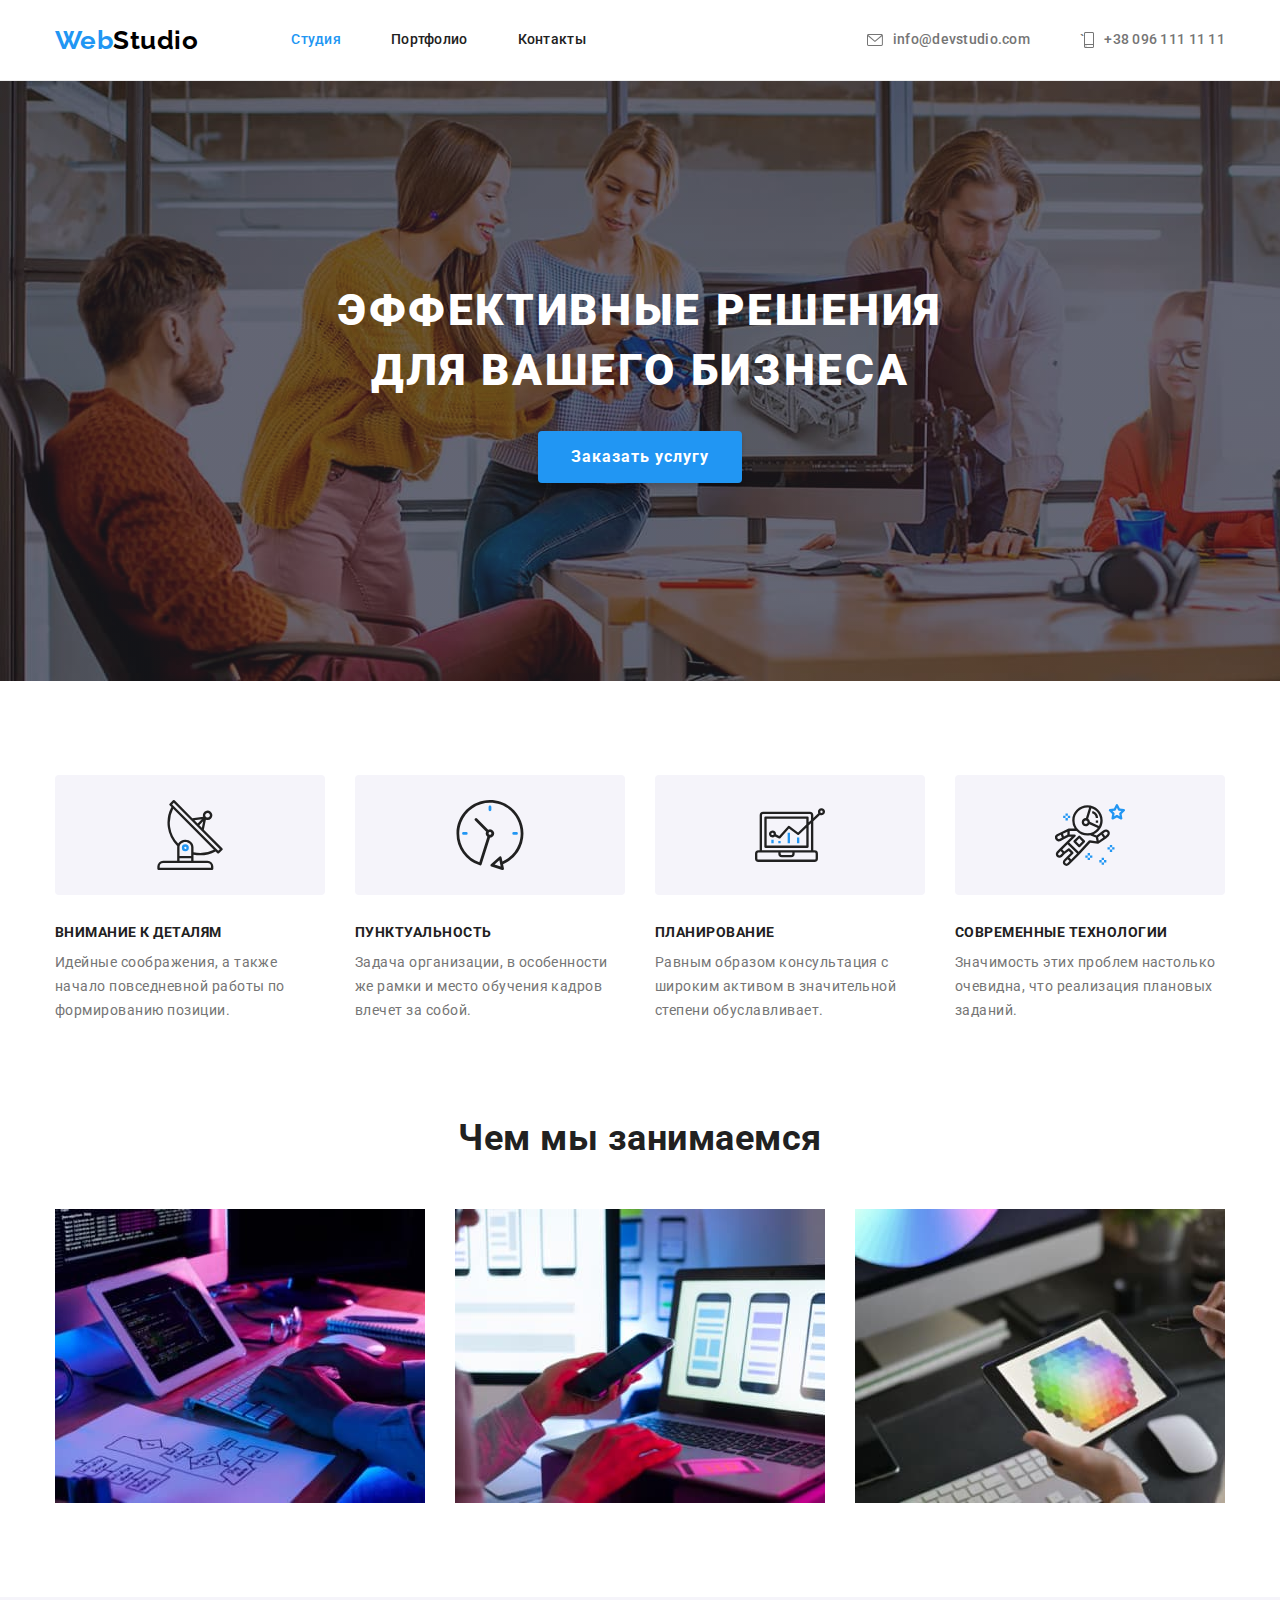
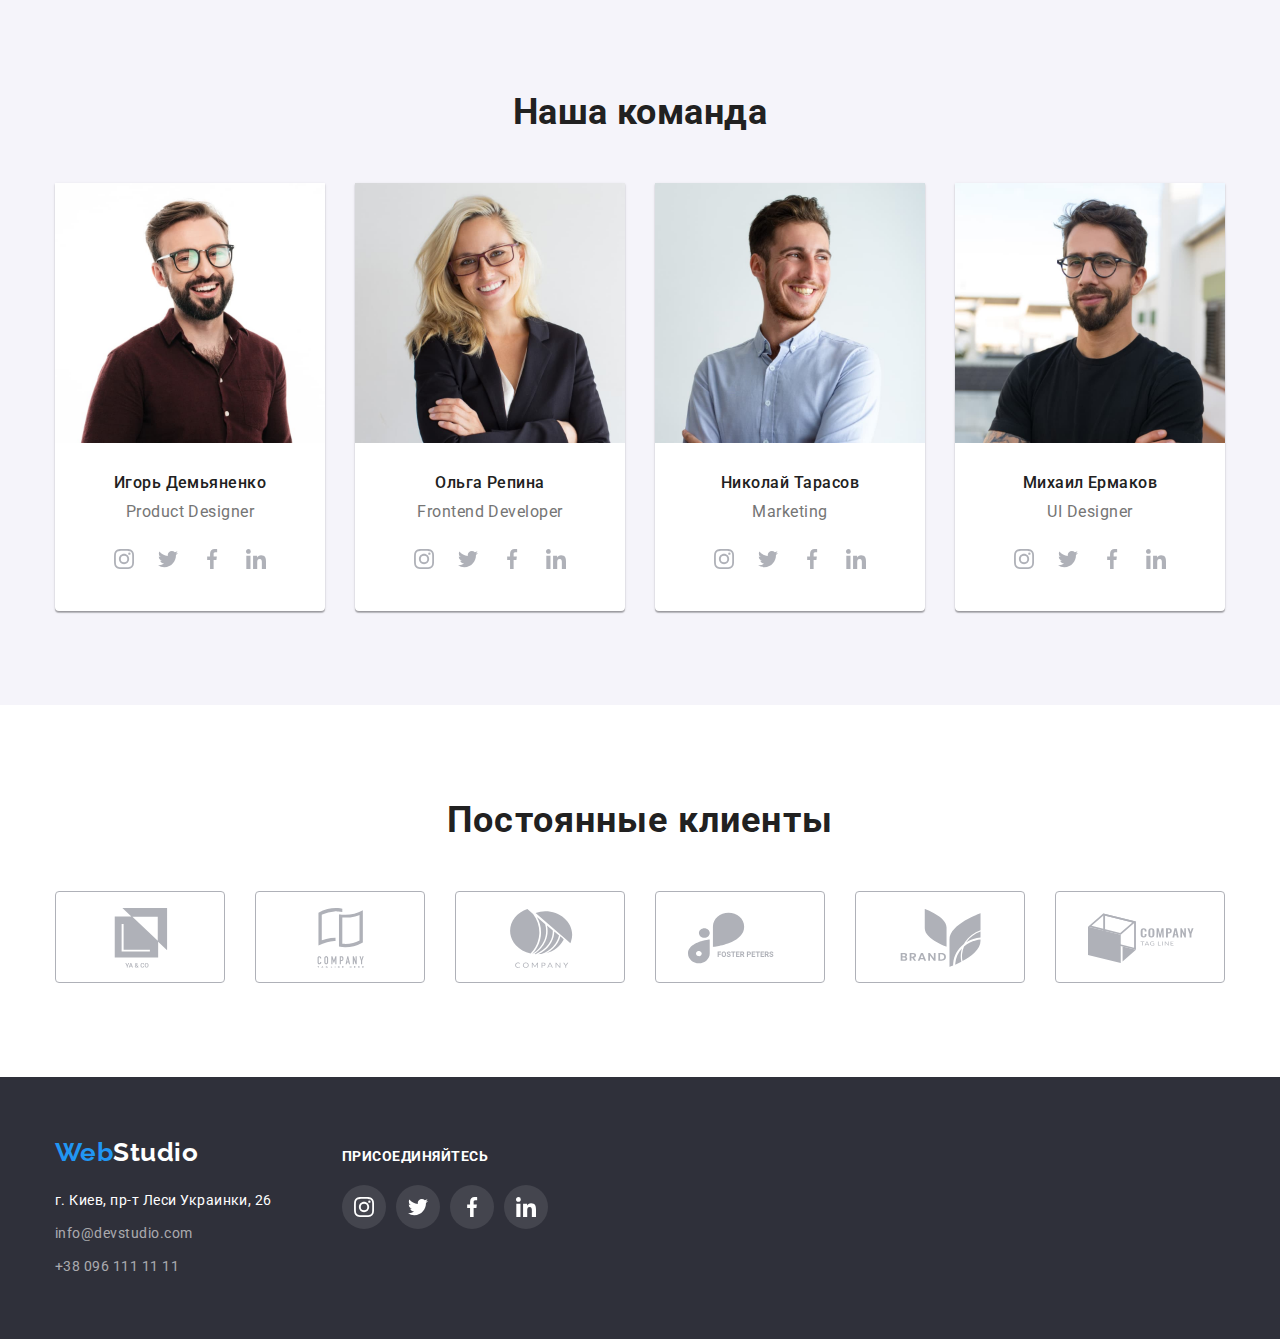
==== index.html @ 123189fd "HW 4 first try" ====
<!DOCTYPE html>
<html lang="ru">

<head>
    <meta charset="UTF-8" />
    <meta http-equiv="X-UA-Compatible" content="IE=edge" />
    <meta name="viewport" content="width=device-width, initial-scale=1.0" />
    <title class="hidden-title">Веб студия</title>
    <link rel="preconnect" href="https://fonts.googleapis.com" />
    <link rel="preconnect" href="https://fonts.gstatic.com" crossorigin />
    <link href="https://fonts.googleapis.com/css2?family=Oleo+Script&family=Raleway:wght@700&family=Roboto:wght@400;500;700;900&display=swap" rel="stylesheet" />
    <link rel="stylesheet" href="https://cdnjs.cloudflare.com/ajax/libs/modern-normalize/1.1.0/modern-normalize.min.css" />
    <link rel="stylesheet" href="./css/styles.css" />
</head>

<body class="page">
    <!-- Page header -->
    <header>
        <!-- Main navigation -->
        <div class="header container">
            <nav class="site-nav-section">
                <div class="nav-logo">
                    <a href="./index.html" lang="en" class="logo link">
                        <span class="logo-part">Web</span
              ><span lang="en" class="link">Studio</span></a>
                </div>
                <!-- Links to other pages of the current page -->
                <ul class="site-nav list">
                    <li class="site-nav-item">
                        <a class="link active-page" href="./index.html">Студия</a>
                    </li>
                    <li class="site-nav-item">
                        <a class="site-nav-link link" href="./portfolio.html">Портфолио</a>
                    </li>
                    <li class="site-nav-item">
                        <a class="site-nav-link link" href="">Контакты</a>
                    </li>
                </ul>
            </nav>
            <!-- Contacts -->
            <ul class="head-contact-list">
                <li class="contact-item list">
                    <a class="head-contacts link" href="mailto:info@devstudio.com">
                        <svg class="mail-icon" width="16" height="12">
                        <use  href="./img/icons.svg#icon-envelope"></use>
                        </svg> info@devstudio.com
                    </a>
                </li>
                <li class="contact-item list">
                    <a class="head-contacts link" href="tel:+380961111111"> 
                      `<svg class="mail-icon" width="10" height="16">
                      <use href="./img/icons.svg#icon-smartphone"></use>
                      </svg> +38 096 111 11 11</a
            >
          </li>
        </ul>
      </div>
    </header>

    <main>
      <!-- Hero section -->
      <section class="hero-section section">
        <h1 class="hero-title">
          Эффективные решения <br />
          для вашего бизнеса
        </h1>
        <button type="button" class="hero-btn">Заказать услугу</button>
      </section>
      <!-- Features section -->
      <section class="features section">
        <div class="container">
          <h2 class="hidden-title">Особенности работы компании</h2>
          <ul class="features-list list">
            <li class="features-item">
              <div class="features-icon-bcg">
                <svg class="features-icon" width="70" height="70">
                  <use href="./img/icons.svg#icon-antenna-1"></use>
                </svg>
              </div>
              <h3 class="feature-name section-title">Внимание к деталям</h3>
              <p class="feature-dscr">
                Идейные соображения, а также начало повседневной работы по
                формированию позиции.
              </p>
            </li>
            <li class="features-item">
              <div class="features-icon-bcg">
                <svg class="features-icon" width="70" height="70">
                  <use href="./img/icons.svg#icon-clock-1"></use>
                </svg>
              </div>
              <h3 class="feature-name section-title">Пунктуальность</h3>
              <p class="feature-dscr">
                Задача организации, в особенности же рамки и место обучения
                кадров влечет за собой.
              </p>
            </li>
            <li class="features-item">
              <div class="features-icon-bcg">
                <svg class="features-icon" width="70" height="70">
                  <use href="./img/icons.svg#icon-diagram-1"></use>
                </svg>
              </div>
              <h3 class="feature-name section-title">Планирование</h3>
              <p class="feature-dscr">
                Равным образом консультация с широким активом в значительной
                степени обуславливает.
              </p>
            </li>
            <li class="features-item">
              <div class="features-icon-bcg" >
                <svg class="features-icon" width="70" height="70">
                  <use href="./img/icons.svg#icon-astronaut-1"></use>
                </svg>
              </div>
              <h3 class="feature-name section-title">Современные технологии</h3>
              <p class="feature-dscr">
                Значимость этих проблем настолько очевидна, что реализация
                плановых заданий.
              </p>
            </li>
          </ul>
        </div>
      </section>
      <!-- What we do section -->
      <section class="activities section">
        <div class="main-page-container container">
          <h2 class="activity-heading section-title">Чем мы занимаемся</h2>
          <ul class="activities-list list">
            <li class="activities-img">
              <img
                src="./img/box-1.jpg"
                alt="Сотрудник пишет код"
                width="370"
                height="294"
              />
            </li>
            <li class="activities-img">
              <img
                src="./img/box-2.jpg"
                alt="Сотрудник работает над мобильной версией сайта"
                width="370"
                height="294"
              />
            </li>
            <li class="activities-img">
              <img
                src="./img/box-3.jpg"
                alt="Сотрудник работает с цветовой гаммой"
                width="370"
                height="294"
              />
            </li>
          </ul>
        </div>
      </section>
      <!-- Our team section -->
      <section class="team section">
        <div class="main-page-container container">
          <h2 class="team-heading section-title">Наша команда</h2>
          <ul class="team-list list">
            <li class="team-member">
              <img
                src="./img/team-1.jpg"
                alt="Мужчина с бородой и в очках"
                width="270"
                height="260"
              />
              <div class="member-dscr">
                <h3 class="member-name section-title">Игорь Демьяненко</h3>
                <p class="member-profession" lang="en">Product Designer</p>
              </div>          
              <ul class="member-social-networks list">
                  <li class="member-social-net-item">
                    <a class="member-social-net-link" href="https://www.instagram.com/">
                      <svg  class="member-social-net-icon"width="20" height="20">
                        <use href="./img/icons.svg#icon-instagram-2" ></use>
                      </svg>
                    </a>
                </li>
                <li class="member-social-net-item">
                    <a class="member-social-net-link" href="https://twitter.com/">
                        <svg class="member-social-net-icon" width="20" height="20">                 
                            <use href="./img/icons.svg#icon-twitter-1" ></use>
                          </svg>
                    </a>
                </li>
                <li class="member-social-net-item">
                    <a class="member-social-net-link" href="https://www.facebook.com/">
                        <svg class="member-social-net-icon" width="20" height="20">
                          <use href="./img/icons.svg#icon-facebook-1" ></use>
                        </svg>
                    </a>
                </li>
                <li class="member-social-net-item">
                    <a class="member-social-net-link" href="http://linkedin.com/">
                        <svg class="member-social-net-icon" width="20" height="20">
                          <use href="./img/icons.svg#icon-linkedin-1" ></use>
                        </svg>
                    </a>
                </li>
            </ul>
            </li>
            <li class="team-member ">
                <img src="./img/team-2.jpg " alt="Женщина блондинка в очках " width="270 " height="260 " />
                <div class="member-dscr ">
                    <h3 class="member-name section-title ">Ольга Репина</h3>
                    <p class="member-profession " lang="en ">Frontend Developer</p>
                </div>
                <ul class="member-social-networks list">
                    <li class="member-social-net-item">
                        <a class="member-social-net-link" href="https://www.instagram.com/">
                            <svg class="member-social-net-icon" width="20" height="20">
                        <use href="./img/icons.svg#icon-instagram-2" ></use>
                      </svg>
                        </a>
                    </li>
                    <li class="member-social-net-item">
                        <a class="member-social-net-link" href="https://twitter.com/">
                            <svg class="member-social-net-icon" width="20" height="20">                 
                            <use href="./img/icons.svg#icon-twitter-1" ></use>
                          </svg>
                        </a>
                    </li>
                    <li class="member-social-net-item">
                        <a class="member-social-net-link" href="https://www.facebook.com/">
                            <svg class="member-social-net-icon" width="20" height="20">
                          <use href="./img/icons.svg#icon-facebook-1" ></use>
                        </svg>
                        </a>
                    </li>
                    <li class="member-social-net-item">
                        <a class="member-social-net-link" href="http://linkedin.com/">
                            <svg class="member-social-net-icon" width="20" height="20">
                          <use href="./img/icons.svg#icon-linkedin-1" ></use>
                        </svg>
                        </a>
                    </li>
                </ul>
            </li>
            <li class="team-member ">
                <img src="./img/team-3.jpg " alt="Молодой мужчина с бородой и усами " width="270 " height="260 " />
                <div class="member-dscr ">
                    <h3 class="member-name section-title ">Николай Тарасов</h3>
                    <p class="member-profession " lang="en ">Marketing</p>
                </div>
                <ul class="member-social-networks list">
                    <li class="member-social-net-item">
                        <a class="member-social-net-link" href="https://www.instagram.com/">
                            <svg class="member-social-net-icon" width="20" height="20">
                        <use href="./img/icons.svg#icon-instagram-2" ></use>
                      </svg>
                        </a>
                    </li>
                    <li class="member-social-net-item">
                        <a class="member-social-net-link" href="https://twitter.com/">
                            <svg class="member-social-net-icon" width="20" height="20">                 
                            <use href="./img/icons.svg#icon-twitter-1" ></use>
                          </svg>
                        </a>
                    </li>
                    <li class="member-social-net-item">
                        <a class="member-social-net-link" href="https://www.facebook.com/">
                            <svg class="member-social-net-icon" width="20" height="20">
                          <use href="./img/icons.svg#icon-facebook-1" ></use>
                        </svg>
                        </a>
                    </li>
                    <li class="member-social-net-item">
                        <a class="member-social-net-link" href="http://linkedin.com/">
                            <svg class="member-social-net-icon" width="20" height="20">
                          <use href="./img/icons.svg#icon-linkedin-1" ></use>
                        </svg>
                        </a>
                    </li>
                </ul>
            </li>
            <li class="team-member ">
                <img src="./img/team-4.jpg " alt="Молодой мужчина с темными волосами,бородой и в очках " width="270 " height="260 " />
                <div class="member-dscr ">
                    <h3 class="member-name section-title ">Михаил Ермаков</h3>
                    <p class="member-profession " lang="en ">UI Designer</p>
                </div>
                <ul class="member-social-networks list">
                    <li class="member-social-net-item">
                        <a class="member-social-net-link" href="https://www.instagram.com/">
                            <svg class="member-social-net-icon" width="20" height="20">
                        <use href="./img/icons.svg#icon-instagram-2" ></use>
                      </svg>
                        </a>
                    </li>
                    <li class="member-social-net-item">
                        <a class="member-social-net-link" href="https://twitter.com/">
                            <svg class="member-social-net-icon" width="20" height="20">                 
                            <use href="./img/icons.svg#icon-twitter-1" ></use>
                          </svg>
                        </a>
                    </li>
                    <li class="member-social-net-item">
                        <a class="member-social-net-link" href="https://www.facebook.com/">
                            <svg class="member-social-net-icon" width="20" height="20">
                          <use href="./img/icons.svg#icon-facebook-1" ></use>
                        </svg>
                        </a>
                    </li>
                    <li class="member-social-net-item">
                        <a class="member-social-net-link" href="http://linkedin.com/">
                            <svg class="member-social-net-icon" width="20" height="20">
                          <use href="./img/icons.svg#icon-linkedin-1"></use>
                        </svg>
                        </a>
                    </li>
                </ul>
            </li>
            </ul>
        </div>
        </section>
        <!-- Clients section -->
        <section class="clients section">
            <div class="main-page-container container">
                <h2 class="clients-title section-title">
                    Постоянные клиенты
                </h2>
                <ul class="clients-list list">
                    <li class="client-item">
                        <a class="client-link" href="">
                            <svg class="client-icon">
                                <use href="./img/icons.svg#icon-client-1" width="106" height="60"></use>
                          </svg>
                        </a>
                    </li>
                    <li class="client-item">
                        <a class="client-link" href="">
                            <svg class="client-icon">
                              <use href="./img/icons.svg#icon-client-2" width="106" height="60"></use>
                        </svg>
                        </a>
                    </li>
                    <li class="client-item">
                        <a class="client-link" href="">
                            <svg class="client-icon">                     
                              <use href="./img/icons.svg#icon-client-3" width="106" height="60"></use>
                      </svg>
                        </a>
                    </li>
                    <li class="client-item">
                        <a class="client-link" href="">
                            <svg class="client-icon ">
                            <use class="foster-client" href="./img/icons.svg#icon-client-4" width="106" height="60" ></use>
                    </svg>
                        </a>
                    </li>
                    <li class="client-item">
                        <a class="client-link" href="">
                            <svg class="client-icon">
                          <use href="./img/icons.svg#icon-client-5" width="106" height="60"></use>
                  </svg>
                        </a>
                    </li>
                    <li class="client-item">
                        <a class="client-link" href="">
                            <svg class="client-icon">
                        <use href="./img/icons.svg#icon-group-6" width="106" height="60"></use>
                </svg>
                        </a>
                    </li>
                </ul>
        </section>
        </main>

        <!-- Footer -->
        <footer class="footer ">
            <div class="footer-cont container ">
                <div>
                    <a href="./index.html " lang="en " class="footer-logo link ">
                        <span class="logo-part ">Web</span
          ><span lang="en " class="footer-logo ">Studio</span></a>
                    <address class="address ">
          <ul class="list ">
            <li class="address-item ">
              <p class="footer-address ">г. Киев, пр-т Леси Украинки, 26</p>
            </li>
            <li class="address-item ">
              <a class="footer-link link " href="mailto:info@devstudio.com "
                >info@devstudio.com</a
              >
            </li>
            <li class="address-item ">
              <a class="footer-link link " href="tel:+380961111111 "
                >+38 096 111 11 11</a
              >
            </li>
          </ul>
        </address>
                </div>
                <div class="footer-social">
                    <h2 class="footer-title">
                        присоединяйтесь
                    </h2>
                    <ul class="footer-social-networks list">
                        <li class="footer-social-net-item">
                            <a class="footer-social-net-link" href="https://www.instagram.com/">
                                <svg class="footer-social-net-icon" width="20" height="20">
                        <use href="./img/icons.svg#icon-instagram-2" ></use>
                      </svg>
                            </a>
                        </li>
                        <li class="footer-social-net-item">
                            <a class=footer-social-net-link " href="https://twitter.com/ ">
                                <svg class="footer-social-net-icon " width="20 " height="20 ">                 
                            <use href="./img/icons.svg#icon-twitter-1 " ></use>
                          </svg>
                            </a>
                        </li>
                        <li class="footer-social-net-item ">
                            <a class="footer-social-net-link " href="https://www.facebook.com/ ">
                                <svg class="footer-social-net-icon " width="20 " height="20 ">
                          <use href="./img/icons.svg#icon-facebook-1 " ></use>
                        </svg>
                            </a>
                        </li>
                        <li class="footer-social-net-item ">
                            <a class="footer-social-net-link " href="http://linkedin.com/ ">
                                <svg class="footer-social-net-icon " width="20 " height="20 ">
                          <use href="./img/icons.svg#icon-linkedin-1 "></use>
                        </svg>
                            </a>
                        </li>
                    </ul>
                </div>
            </div>
        </footer>
</body>

</html>
---- css/styles.css ----
:root {
    --primary-font-family: 'Roboto', sans-serif;
    --secondary-font-family: 'Raleway', sans-serif;
    --primary-text-color: #757575;
    --title-text-color: #212121;
    --accent-color: #2196F3;
    --dark-bg-color: #2F303A;
    --secondary-bg-color: #F5F4FA;
    --primary-white-color: #fff;
    --primary-black-color: #000000;
    --btn-activation-color: #188CE8;
    --icons-main-color: #AFB1B8;
}

body {
    background-color: var (--primary-white-color);
    color: var(--primary-text-color);
    font-family: var(--primary-font-family);
    letter-spacing: 0.03em;
}

h1,
h2,
h3,
h4,
h5,
h6,
p {
    margin-top: 0;
    margin-bottom: 0;
}

ul,
ol {
    margin-top: 0;
    margin-bottom: 0;
    padding-left: 0;
}

img {
    display: block;
    max-width: 100%;
    height: auto;
}

.section {
    padding-top: 94px;
    padding-bottom: 94px;
}

.container {
    /* display: flex; */
    width: 1200px;
    /* outline: 2px solid tomato; */
    margin-left: auto;
    margin-right: auto;
    padding-left: 15px;
    padding-right: 15px;
    /* align-items: center;
justify-content: space-between; */
}

.list {
    list-style: none;
    padding: 0;
    margin: 0;
}

.link {
    text-decoration: none;
}

.section-title {
    color: var(--title-text-color);
}

.hidden-title {
    position: absolute;
    width: 1px;
    height: 1px;
    margin: -1px;
    border: 0;
    padding: 0;
    white-space: nowrap;
    clip-path: inset(100%);
    clip: rect(0 0 0 0);
    overflow: hidden;
}

.active-page {
    display: block;
    padding-top: 32px;
    padding-bottom: 32px;
    color: var(--accent-color)
}


/* .hero-section, */

.footer {
    background-color: var(--dark-bg-color)
}

.site-nav-link:hover,
.site-nav-link:focus,
.head-contacts:hover,
.head-contacts:focus,
.footer-link:hover,
.footer-link:focus {
    color: var(--accent-color);
}


/* ---HEADER SECTION---- */


/* ---Main page navigation--- */

header {
    border-bottom: 1px solid #ECECEC;
}

.header {
    display: flex;
    align-items: center;
}

.nav-logo {
    margin-right: 93px;
}

.logo {
    font-family: var(--secondary-font-family);
    font-weight: 700;
    font-size: 26px;
    line-height: 1.19;
    color: var(--primary-black-color);
}

.logo-part {
    color: var(--accent-color);
}

.site-nav-section {
    display: flex;
    align-items: center;
    margin-right: auto;
}

.site-nav {
    display: flex;
    color: var(--title-text-color);
    margin-left: auto;
}

.site-nav-item {
    display: block;
}

.site-nav-item:not(:last-child) {
    margin-right: 50px;
}

.site-nav-link {
    display: block;
    color: var(--title-text-color);
    padding-top: 32px;
    padding-bottom: 32px;
}

.site-nav-link,
.active-page {
    font-weight: 500;
    font-size: 14px;
    line-height: 1.14;
    letter-spacing: 0.02em;
}

.head-contact-list {
    display: flex;
}

.contact-item {
    display: inline-flex;
}

.contact-item:not(:last-child) {
    margin-right: 50px;
}

.head-contacts {
    display: flex;
    align-items: center;
    font-weight: 500;
    font-size: 14px;
    line-height: 1.14;
    letter-spacing: 0.02em;
    color: var(--primary-text-color);
}

.mail-icon {
    margin-right: 10px;
    fill: currentColor;
}


/* ----MAIN PAGE CONTENT---- */


/* ---HERO SECTION--- */

.hero-section {
    text-align: center;
    padding-top: 200px;
    padding-bottom: 200px;
    background-image: linear-gradient(rgba(47, 48, 58, 0.4), rgba(47, 48, 58, 0.4)), url("../img/hero-img.jpg");
    max-width: 1600px;
    height: 600px;
    margin-left: auto;
    margin-right: auto;
}

.hero-title {
    margin-top: 0;
    margin-bottom: 30px;
    font-weight: 900;
    font-size: 44px;
    line-height: 1.36;
    letter-spacing: 0.06em;
    text-transform: uppercase;
    color: var(--primary-white-color);
}

.hero-btn {
    padding: 10px 32px;
    min-width: 200px;
    border: 1px solid transparent;
    font-family: inherit;
    font-weight: 700;
    font-size: 16px;
    line-height: 1.88;
    align-items: center;
    letter-spacing: 0.06em;
    color: var(--primary-white-color);
    background-color: var(--accent-color);
    cursor: pointer;
    box-shadow: 0px 4px 4px rgba(0, 0, 0, 0.15);
    border-radius: 4px;
}

.hero-btn:hover,
.hero-btn:focus {
    background-color: var(--btn-activation-color);
}


/* ---FEATURES SECTION */

.features-list {
    display: flex;
    flex-wrap: wrap;
    margin-right: -30px;
}

.features-item {
    flex-basis: calc((100% - 120px) / 4);
    margin-right: 30px;
}

.features-icon-bcg {
    display: flex;
    background-color: var(--secondary-bg-color);
    padding-top: 25px;
    padding-bottom: 25px;
    margin-bottom: 30px;
    border-radius: 4px;
}

.features-icon {
    margin-left: 100px;
    margin-right: 100px;
}


/* .features-item:last-child {
margin-right: 0;
} */

.feature-name {
    margin-top: 0;
    margin-bottom: 10 px;
    font-weight: 700;
    font-size: 14px;
    line-height: 1.14;
    text-transform: uppercase;
}

.feature-dscr {
    width: 270px;
    margin-top: 10px;
    margin-bottom: 0;
    font-size: 14px;
    line-height: 1.71;
}


/* ---WHAT WE DO SECTION--- */

.activities {
    padding-top: 0;
}

.activity-heading {
    font-weight: 700;
    font-size: 36px;
    line-height: 1.17;
    text-align: center;
    margin-bottom: 50px;
}

.activities-list {
    display: flex;
    flex-wrap: wrap;
    margin-right: -30px;
    /* justify-content: space-between; */
}

.activities-img {
    flex-basis: calc((100% - 90px) / 3);
    margin-right: 30px;
}


/* ---TEAM SECTION--- */

.team {
    background-color: var(--secondary-bg-color)
}

.team-heading {
    margin-bottom: 50px;
    font-weight: 700;
    font-size: 36px;
    line-height: 1.17;
    text-align: center;
}

.team-list {
    display: flex;
    flex-wrap: wrap;
}

.team-member {
    background-color: var(--primary-white-color);
    box-shadow: 0px 1px 3px rgba(0, 0, 0, 0.12), 0px 1px 1px rgba(0, 0, 0, 0.14), 0px 2px 1px rgba(0, 0, 0, 0.2);
    border-radius: 0px 0px 4px 4px;
}

.team-member:not(:last-child) {
    margin-right: 30px;
}

.member-dscr {
    padding-left: 15px;
    padding-right: 15px;
    padding-top: 30px;
}

.member-name {
    margin-bottom: 10px;
    font-weight: 500;
    font-size: 16px;
    line-height: 1.19;
    text-align: center;
}

.member-profession {
    font-size: 16px;
    line-height: 1.19;
    text-align: center;
}

.member-social-networks {
    display: flex;
    width: 206px;
    margin-top: 16px;
    margin-left: auto;
    margin-right: auto;
    padding-bottom: 30px;
    align-items: center;
    justify-content: center;
}

.member-social-net-item {}

.member-social-net-link {
    display: flex;
    align-items: center;
    justify-content: center;
    width: 44px;
    height: 44px;
    border-radius: 50%;
    color: var(--icons-main-color);
}

.member-social-net-icon {
    fill: currentColor;
}

.member-social-net-link:hover,
.member-social-net-link:focus {
    color: var(--primary-white-color);
    background-color: var(--accent-color);
}


/* ---CLIENTS SECTION--- */

.clients-title {
    margin-bottom: 50px;
    font-weight: 700;
    font-size: 36px;
    line-height: 1.17;
    text-align: center;
    letter-spacing: 0.03em;
}

.clients-list {
    display: flex;
    margin-right: -30px;
}

.client-item {}

.client-link {
    display: block;
    justify-content: center;
    align-items: center;
    color: var(--icons-main-color);
    flex-basis: calc((100% - 180px) / 6);
    margin-right: 30px;
    box-sizing: border-box;
    width: 170px;
    height: 92px;
    border: 1px solid var(--icons-main-color);
    border-radius: 4px;
}

.client-link:hover,
.client-link:focus {
    color: var(--accent-color);
    border: 1px solid var(--accent-color);
}

.client-icon {
    padding-bottom: 16px;
    padding-top: 16px;
    padding-right: 32px;
    padding-left: 32px;
    fill: currentColor;
}

.foster-client {
    fill: currentColor;
}


/* ---FOOTER--- */

.footer {
    padding-top: 60px;
    padding-bottom: 60px;
    font-weight: 400;
    font-size: 14px;
    line-height: 1.71;
}

.footer-cont {
    display: flex;
    align-items: baseline;
}

.footer-logo {
    font-family: var(--secondary-font-family);
    font-weight: 700;
    font-size: 26px;
    line-height: 1.19;
    color: var(--primary-white-color);
}

.address {
    margin-top: 20px;
}

.address-item:not(:first-child) {
    margin-top: 9px;
}

.footer-address {
    color: var(--primary-white-color);
    font-style: normal;
    font-size: 14px;
    line-height: 1.71;
}

.footer-link {
    color: rgba(255, 255, 255, 0.6);
    font-style: normal;
    font-size: 14px;
    line-height: 1.71;
}

.footer-title {
    font-family: var(--primary-font-family);
    font-weight: 700;
    font-size: 14px;
    line-height: 1.14;
    text-transform: uppercase;
    color: var(--primary-white-color);
}

.footer-social {
    display: block;
    width: 206px;
    padding: 0;
    margin-left: 70px;
}

.footer-social-networks {
    display: flex;
    width: 206px;
    margin-top: 20px;
    align-items: center;
    justify-content: space-between;
}

.footer-social-net-item {}

.footer-social-net-link {
    display: flex;
    align-items: center;
    justify-content: center;
    width: 44px;
    height: 44px;
    border-radius: 50%;
    color: var(--primary-white-color);
    background: rgba(255, 255, 255, 0.1);
}

.footer-social-net-icon {
    fill: currentColor;
}

.footer-social-net-link:hover,
.footer-social-net-link:focus {
    color: var(--primary-white-color);
    background-color: var(--accent-color);
}


/* ----PORTFOLIO PAGE---- */


/* ---FILTERS--- */

.filters {
    display: flex;
    margin-bottom: 50px;
    justify-content: center;
    font-family: inherit;
    font-weight: 500;
    font-size: 16px;
    line-height: 1.63;
    letter-spacing: inherit;
    color: var(--title-text-color)
}

.filter-button {
    min-width: auto;
    padding: 6px 22px 6px 22px;
    cursor: pointer;
    border-style: none;
    border-radius: 4px;
    font-family: var(--primary-font-family);
    font-weight: 500;
    font-size: 16px;
    line-height: 1.62;
    text-align: center;
    letter-spacing: 0.03em;
}

.filter-button:hover,
.filter-button:focus {
    background-color: var(--accent-color);
    color: var(--primary-white-color);
    box-shadow: 0px 3px 1px rgba(0, 0, 0, 0.1), 0px 1px 2px rgba(0, 0, 0, 0.08), 0px 2px 2px rgba(0, 0, 0, 0.12);
}

.button-name:not(:last-child) {
    margin-right: 8px;
}


/* ---WORK EXAMPLES--- */

.work-examples {
    display: flex;
    flex-wrap: wrap;
    margin-left: -30px;
    margin-top: -30px;
}

.example {
    flex-basis: calc((100% - 90px) / 3);
    margin-left: 30px;
    margin-top: 30px;
}

.example:hover,
.example:focus {
    cursor: pointer;
    box-shadow: 0px 1px 1px rgba(0, 0, 0, 0.12), 0px 4px 4px rgba(0, 0, 0, 0.06), 1px 4px 6px rgba(0, 0, 0, 0.16);
}

.work-examples-wrapper {
    padding: 20px 24px;
    border: 1px solid #EEEEEE;
}

.work-headline {
    font-weight: 700;
    font-size: 18px;
    line-height: 2;
    letter-spacing: 0.06em;
}

.work-dscr {
    font-size: 16px;
    line-height: 1.88;
}
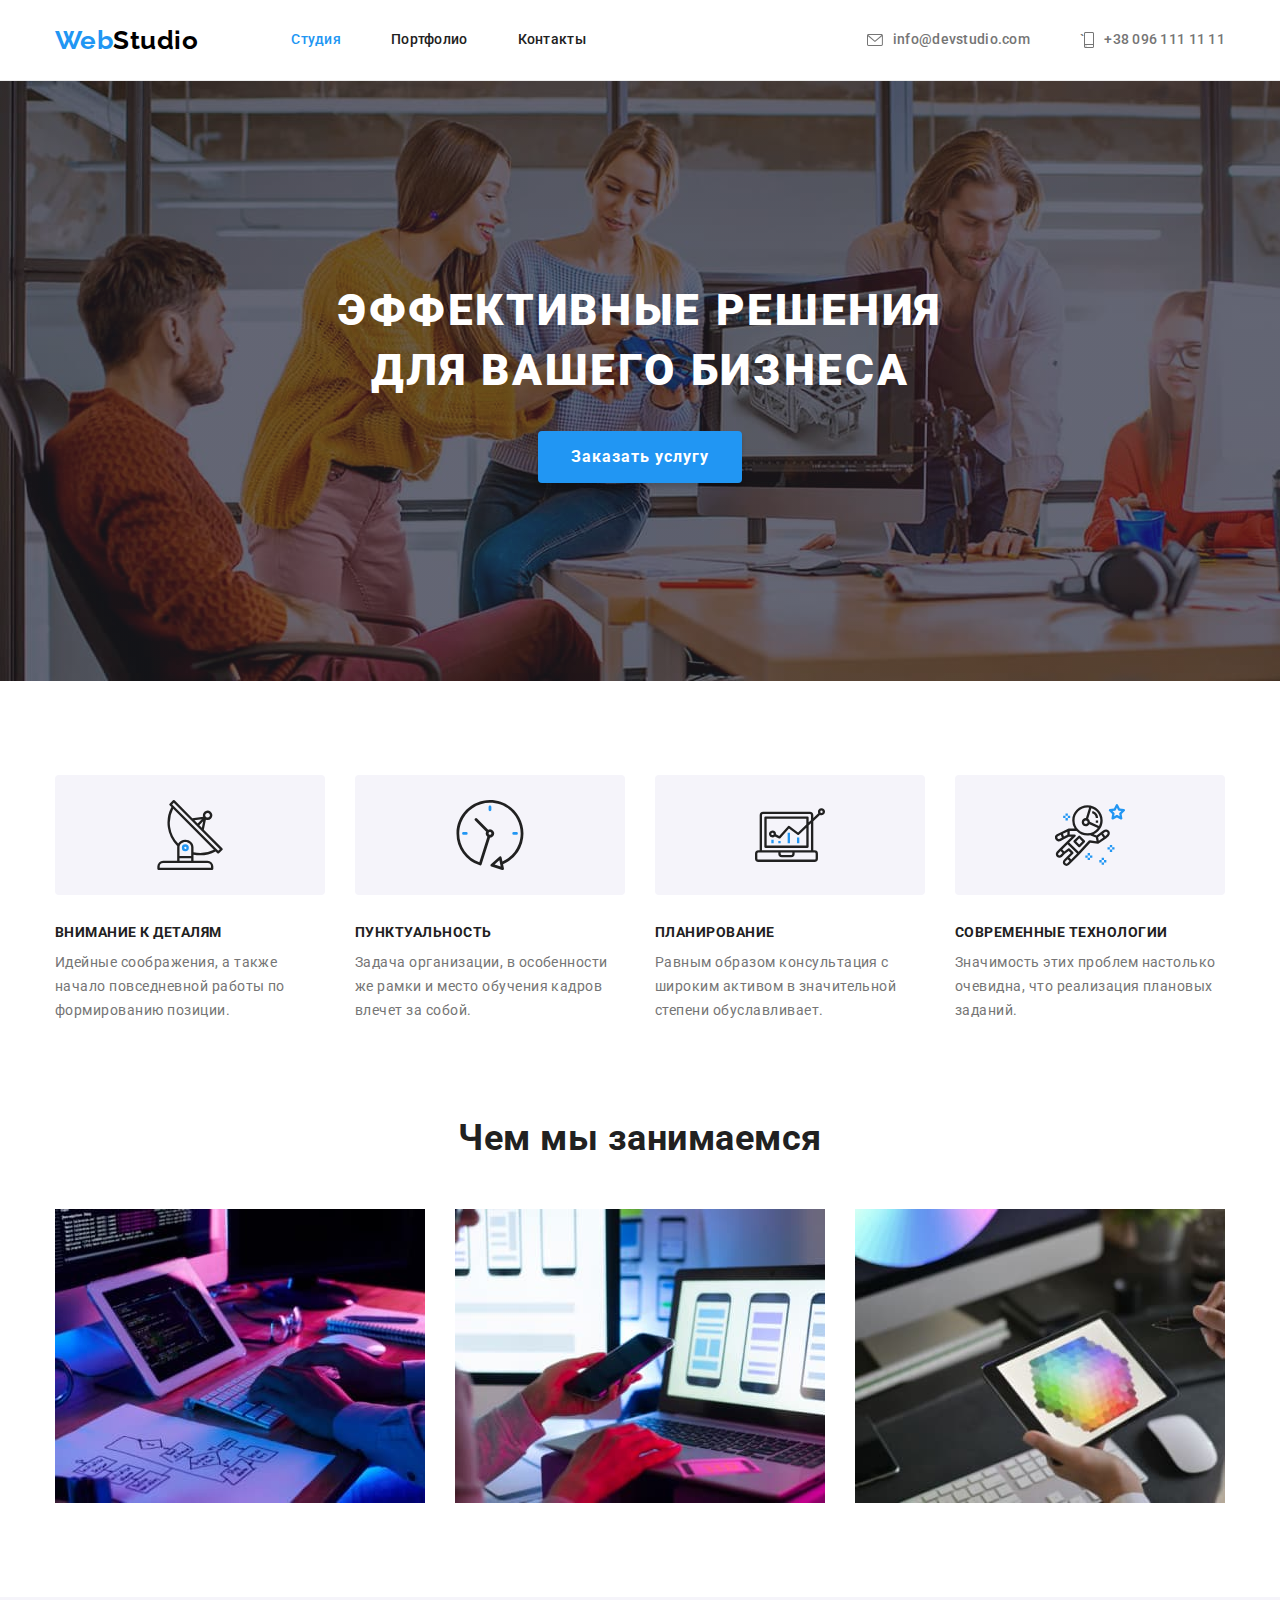
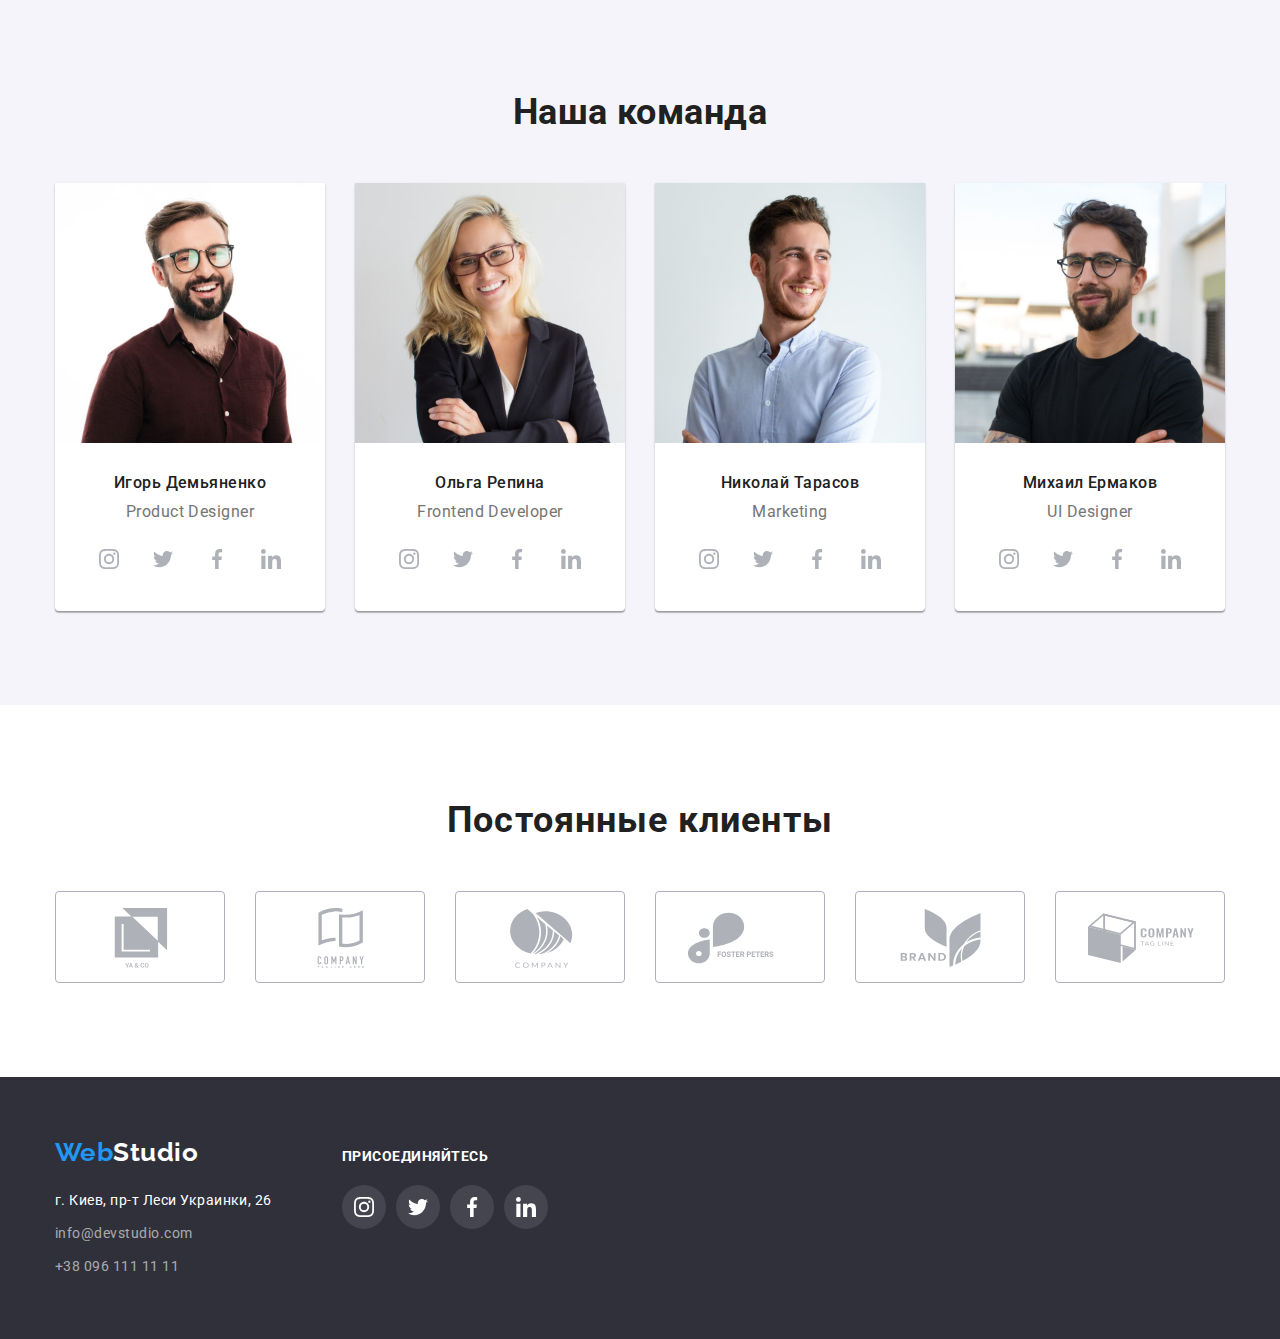
==== commit 950f84e9: "HW4 with changes" ====
--- a/index.html
+++ b/index.html
@@ -173,7 +173,7 @@
               <ul class="member-social-networks list">
                   <li class="member-social-net-item">
                     <a class="member-social-net-link" href="https://www.instagram.com/">
-                      <svg  class="member-social-net-icon"width="20" height="20">
+                      <svg  class="member-social-net-icon" width="20" height="20">
                         <use href="./img/icons.svg#icon-instagram-2" ></use>
                       </svg>
                     </a>
@@ -202,10 +202,10 @@
             </ul>
             </li>
             <li class="team-member ">
-                <img src="./img/team-2.jpg " alt="Женщина блондинка в очках " width="270 " height="260 " />
+                <img src="./img/team-2.jpg" alt="Женщина блондинка в очках" width="270" height="260" />
                 <div class="member-dscr ">
                     <h3 class="member-name section-title ">Ольга Репина</h3>
-                    <p class="member-profession " lang="en ">Frontend Developer</p>
+                    <p class="member-profession" lang="en">Frontend Developer</p>
                 </div>
                 <ul class="member-social-networks list">
                     <li class="member-social-net-item">
@@ -239,10 +239,10 @@
                 </ul>
             </li>
             <li class="team-member ">
-                <img src="./img/team-3.jpg " alt="Молодой мужчина с бородой и усами " width="270 " height="260 " />
-                <div class="member-dscr ">
-                    <h3 class="member-name section-title ">Николай Тарасов</h3>
-                    <p class="member-profession " lang="en ">Marketing</p>
+                <img src="./img/team-3.jpg" alt="Молодой мужчина с бородой и усами" width="270" height="260" />
+                <div class="member-dscr">
+                    <h3 class="member-name section-title">Николай Тарасов</h3>
+                    <p class="member-profession" lang="en">Marketing</p>
                 </div>
                 <ul class="member-social-networks list">
                     <li class="member-social-net-item">
@@ -276,10 +276,10 @@
                 </ul>
             </li>
             <li class="team-member ">
-                <img src="./img/team-4.jpg " alt="Молодой мужчина с темными волосами,бородой и в очках " width="270 " height="260 " />
+                <img src="./img/team-4.jpg" alt="Молодой мужчина с темными волосами,бородой и в очках" width="270" height="260" />
                 <div class="member-dscr ">
                     <h3 class="member-name section-title ">Михаил Ермаков</h3>
-                    <p class="member-profession " lang="en ">UI Designer</p>
+                    <p class="member-profession" lang="en">UI Designer</p>
                 </div>
                 <ul class="member-social-networks list">
                     <li class="member-social-net-item">
@@ -365,6 +365,7 @@
                         </a>
                     </li>
                 </ul>
+            </div>
         </section>
         </main>
 
@@ -372,9 +373,9 @@
         <footer class="footer ">
             <div class="footer-cont container ">
                 <div>
-                    <a href="./index.html " lang="en " class="footer-logo link ">
-                        <span class="logo-part ">Web</span
-          ><span lang="en " class="footer-logo ">Studio</span></a>
+                    <a href="./index.html" lang="en" class="footer-logo link">
+                        <span class="logo-part">Web</span
+          ><span lang="en" class="footer-logo">Studio</span></a>
                     <address class="address ">
           <ul class="list ">
             <li class="address-item ">
@@ -406,7 +407,7 @@
                             </a>
                         </li>
                         <li class="footer-social-net-item">
-                            <a class=footer-social-net-link " href="https://twitter.com/ ">
+                            <a class="footer-social-net-link" href="https://twitter.com/">
                                 <svg class="footer-social-net-icon " width="20 " height="20 ">                 
                             <use href="./img/icons.svg#icon-twitter-1 " ></use>
                           </svg>
--- a/css/styles.css
+++ b/css/styles.css
@@ -13,7 +13,7 @@
 }
 
 body {
-    background-color: var (--primary-white-color);
+    background-color: var(--primary-white-color);
     color: var(--primary-text-color);
     font-family: var(--primary-font-family);
     letter-spacing: 0.03em;
@@ -269,9 +269,11 @@
 
 .features-icon-bcg {
     display: flex;
+    height: 120px;
+    align-items: center;
     background-color: var(--secondary-bg-color);
-    padding-top: 25px;
-    padding-bottom: 25px;
+    /* padding-top: 25px;
+    padding-bottom: 25px; */
     margin-bottom: 30px;
     border-radius: 4px;
 }
@@ -288,7 +290,7 @@
 
 .feature-name {
     margin-top: 0;
-    margin-bottom: 10 px;
+    margin-bottom: 10px;
     font-weight: 700;
     font-size: 14px;
     line-height: 1.14;
@@ -391,7 +393,9 @@
     justify-content: center;
 }
 
-.member-social-net-item {}
+.member-social-net-item:not(:last-child) {
+    margin-right: 10px;
+}
 
 .member-social-net-link {
     display: flex;
